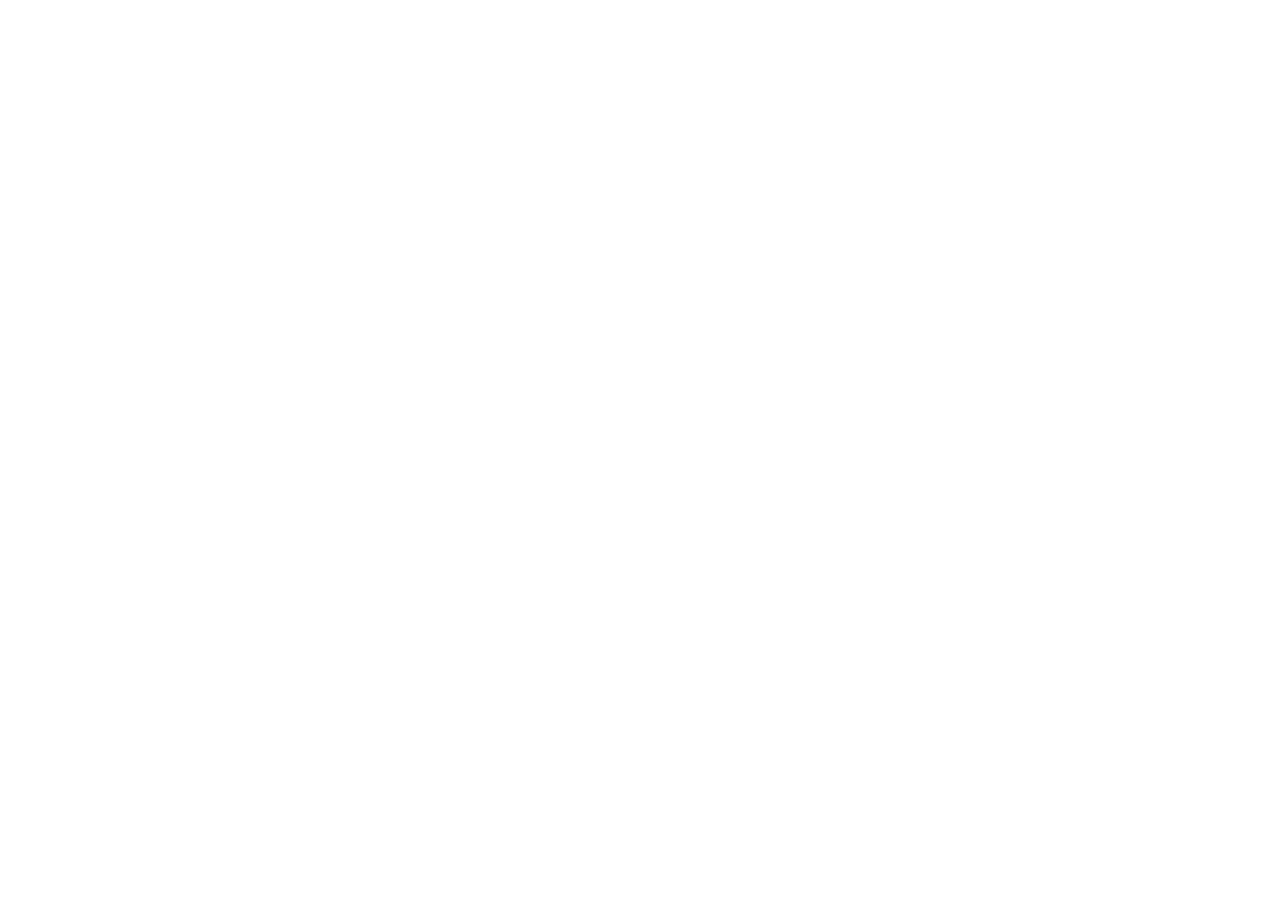
==== index.html @ 4833cf5c "initial commit" ====
<!DOCTYPE html>
<html lang="en">
<head>
    <meta charset="UTF-8">
    <meta http-equiv="X-UA-Compatible" content="IE=edge">
    <meta name="viewport" content="width=device-width, initial-scale=1.0">
    <link rel="stylesheet" href="style.css">
    <title>Harry Reyes</title>
</head>
<body>
    <script src="carousel.js"></script>
</body>
</html>
---- style.css ----
* {
    margin: 0;
    padding: 0;
}
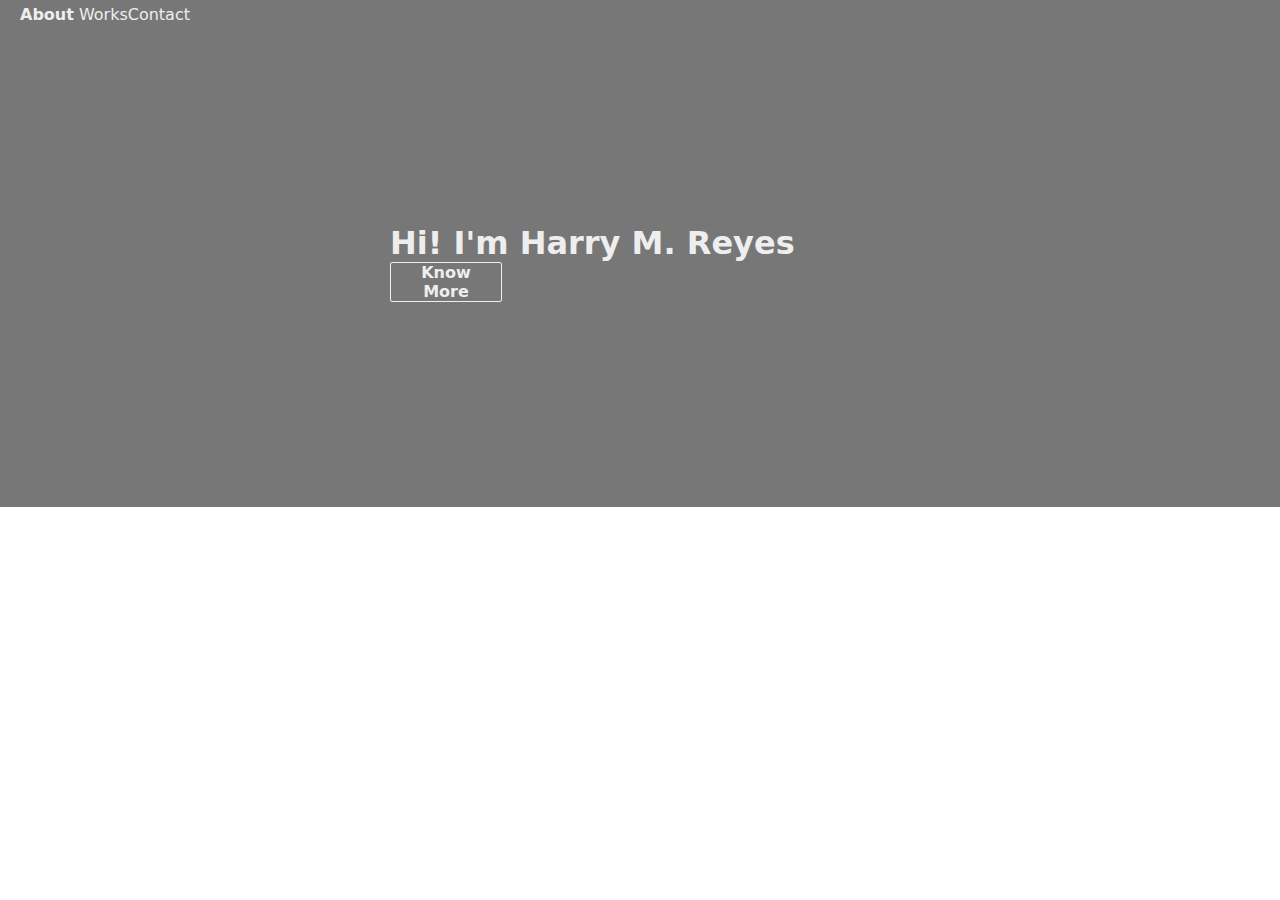
==== commit e4cf77cd: "updated" ====
--- a/index.html
+++ b/index.html
@@ -4,10 +4,26 @@
     <meta charset="UTF-8">
     <meta http-equiv="X-UA-Compatible" content="IE=edge">
     <meta name="viewport" content="width=device-width, initial-scale=1.0">
-    <link rel="stylesheet" href="style.css">
-    <title>Harry Reyes</title>
+    <link rel="stylesheet" href="./assets/styles/index.css">
+    <title>Harry M. Reyes</title>
 </head>
 <body>
-    <script src="carousel.js"></script>
+    <div class="hero">
+        <!-- <img src="./assets/images/hero-image.jpg" alt="" class="img-carouselle"> -->
+        <div class="nav">
+            <a href="index.html" class="a-image"><img src="./assets/images/logo.jpg" alt="" class="logo"></a>
+            <ul>
+                <li>
+                    <a href="./about.html">About</a>
+                </li>
+                <li>Works</li>
+                <li>Contact</li>
+            </ul>
+        </div>
+        <div class="intro">
+            <h1>Hi! I'm Harry M. Reyes</h1>
+            <a href="about.html">Know More</a>
+        </div>
+    </div>
 </body>
 </html>--- a/assets/styles/index.css
+++ b/assets/styles/index.css
@@ -0,0 +1,61 @@
+* {
+    margin: 0;
+    padding: 0;
+    font-family: system-ui, -apple-system, BlinkMacSystemFont, 'Segoe UI', Roboto, Oxygen, Ubuntu, Cantarell, 'Open Sans', 'Helvetica Neue', sans-serif;
+}
+ul {
+    list-style: none;
+    display: flex;
+    width: 62%;
+}
+ul li {
+
+}
+a {
+    text-decoration: none;
+    color: #eee;
+    display: block;
+    padding: 0 5px;
+    font-weight: bold;
+    text-align: center;
+    border-radius: 2px;
+}
+a:hover {
+    background-color: #eee;
+    color: rgb(53, 53, 53);
+    transition: 300ms;
+}
+.a-image {
+    display: initial;
+    color: transparent;
+    transition: none;
+}
+.a-image:hover {
+    border-radius: 0;
+    background-color: transparent;
+    transition: none;
+}
+.hero {
+    color: #eee;
+    padding: 5px;
+    background-image: url("../images/hero-image.jpg");
+    background-color: rgb(119, 119, 119);
+    background-repeat: no-repeat;
+    background-size: cover;
+    background-blend-mode: multiply;
+}
+.nav {
+    display: flex;
+}
+.logo {
+    width: 50px;
+}
+.intro {
+    max-width: 500px;
+    margin: 200px auto;
+    /* text-align: center; */
+}
+.intro a {
+    border: 1px solid #eee;
+    width: 100px;
+}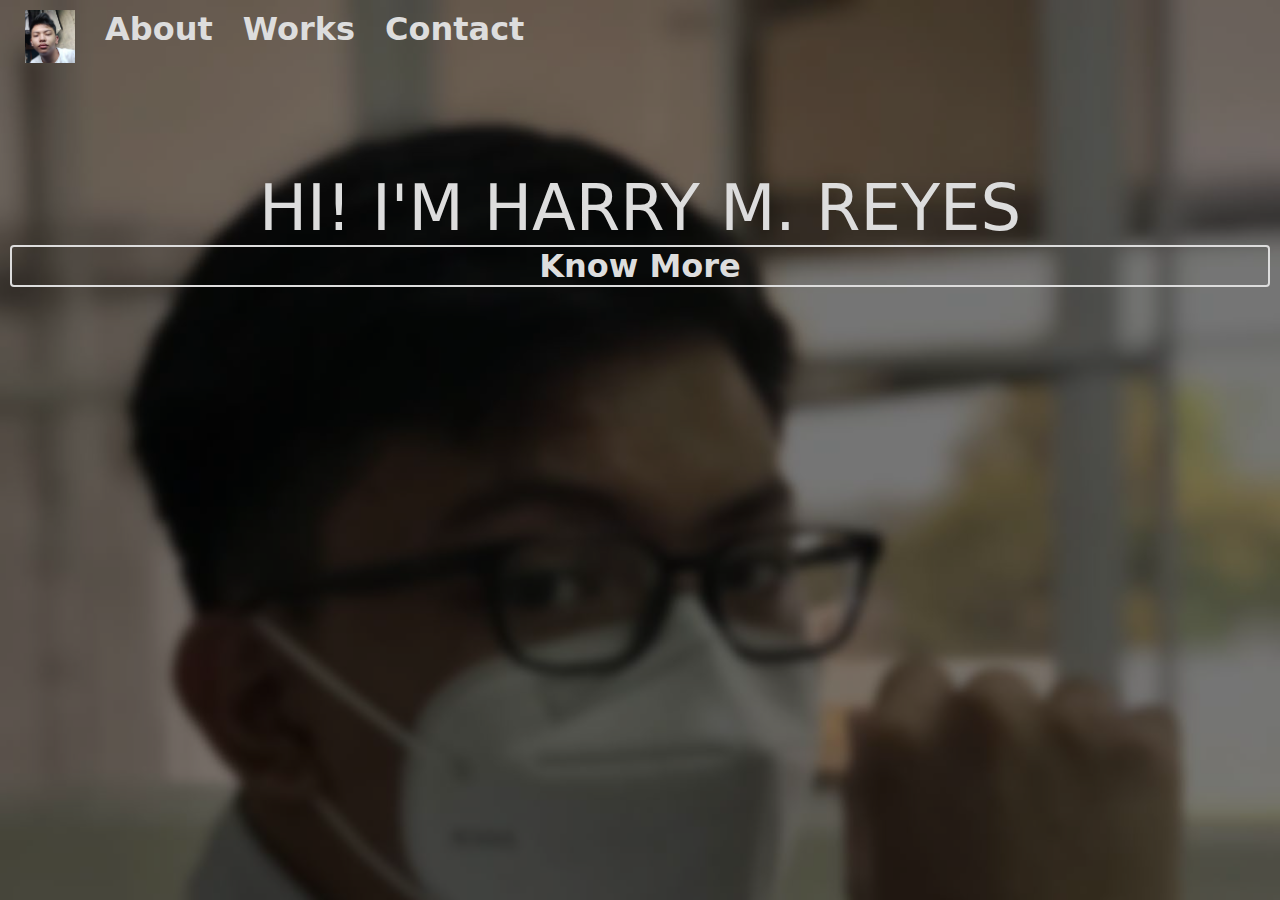
==== commit 90112faa: "updated" ====
--- a/index.html
+++ b/index.html
@@ -16,13 +16,22 @@
                 <li>
                     <a href="./about.html">About</a>
                 </li>
-                <li>Works</li>
-                <li>Contact</li>
+                <li>
+                    <a href="./works.html">Works</a>
+                </li>
+                <li>
+                    <a href="./contact.html">Contact</a>
+                </li>
             </ul>
         </div>
         <div class="intro">
-            <h1>Hi! I'm Harry M. Reyes</h1>
+            <h1>HI! I'M HARRY M. REYES</h1>
             <a href="about.html">Know More</a>
+        </div>
+        <div class="footer">
+            <ol>
+                <li></li>
+            </ol>
         </div>
     </div>
 </body>
--- a/assets/styles/index.css
+++ b/assets/styles/index.css
@@ -3,59 +3,66 @@
     padding: 0;
     font-family: system-ui, -apple-system, BlinkMacSystemFont, 'Segoe UI', Roboto, Oxygen, Ubuntu, Cantarell, 'Open Sans', 'Helvetica Neue', sans-serif;
 }
-ul {
-    list-style: none;
-    display: flex;
-    width: 62%;
-}
-ul li {
-
+body {
+    background-image: url("../images/hero-image.jpg");
+    background-color: #777;
+    background-blend-mode: multiply;
+    background-size: cover;
 }
 a {
+    color: #ddd;
+    border-radius: 4px;
     text-decoration: none;
-    color: #eee;
-    display: block;
-    padding: 0 5px;
+    padding: 0 3px;
     font-weight: bold;
-    text-align: center;
-    border-radius: 2px;
 }
 a:hover {
-    background-color: #eee;
-    color: rgb(53, 53, 53);
-    transition: 300ms;
+    color: #333;
+    background-color: #ddd;
 }
-.a-image {
-    display: initial;
-    color: transparent;
-    transition: none;
-}
-.a-image:hover {
-    border-radius: 0;
-    background-color: transparent;
-    transition: none;
+h1 {
+    font-weight: normal;
+    text-align: center;
 }
 .hero {
-    color: #eee;
-    padding: 5px;
-    background-image: url("../images/hero-image.jpg");
-    background-color: rgb(119, 119, 119);
-    background-repeat: no-repeat;
-    background-size: cover;
-    background-blend-mode: multiply;
+    padding: 10px;
+    font-size: 1.5rem;
+    color: #ddd;
+    justify-content: center;
 }
 .nav {
+    display: grid;
+    grid-template-rows: repeat(2, 1fr);
+    justify-content: center;
+}
+.nav a {
+    text-align: center;
+    margin: 0 5px 0 5px;
+}
+.nav ul{
+    list-style: none;
     display: flex;
 }
 .logo {
     width: 50px;
 }
 .intro {
-    max-width: 500px;
-    margin: 200px auto;
-    /* text-align: center; */
+    margin: 100px 0;
 }
 .intro a {
-    border: 1px solid #eee;
-    width: 100px;
+    border: 2px solid #ddd;
+    display: block;
+    text-align: center;
+}
+@media only screen and (min-width: 768px) {
+    a {
+        padding: 0 10px;
+    }
+    .hero {
+        font-size: 2rem;
+    }
+    .nav {
+        display: flex;
+        justify-content: left;
+    }
 }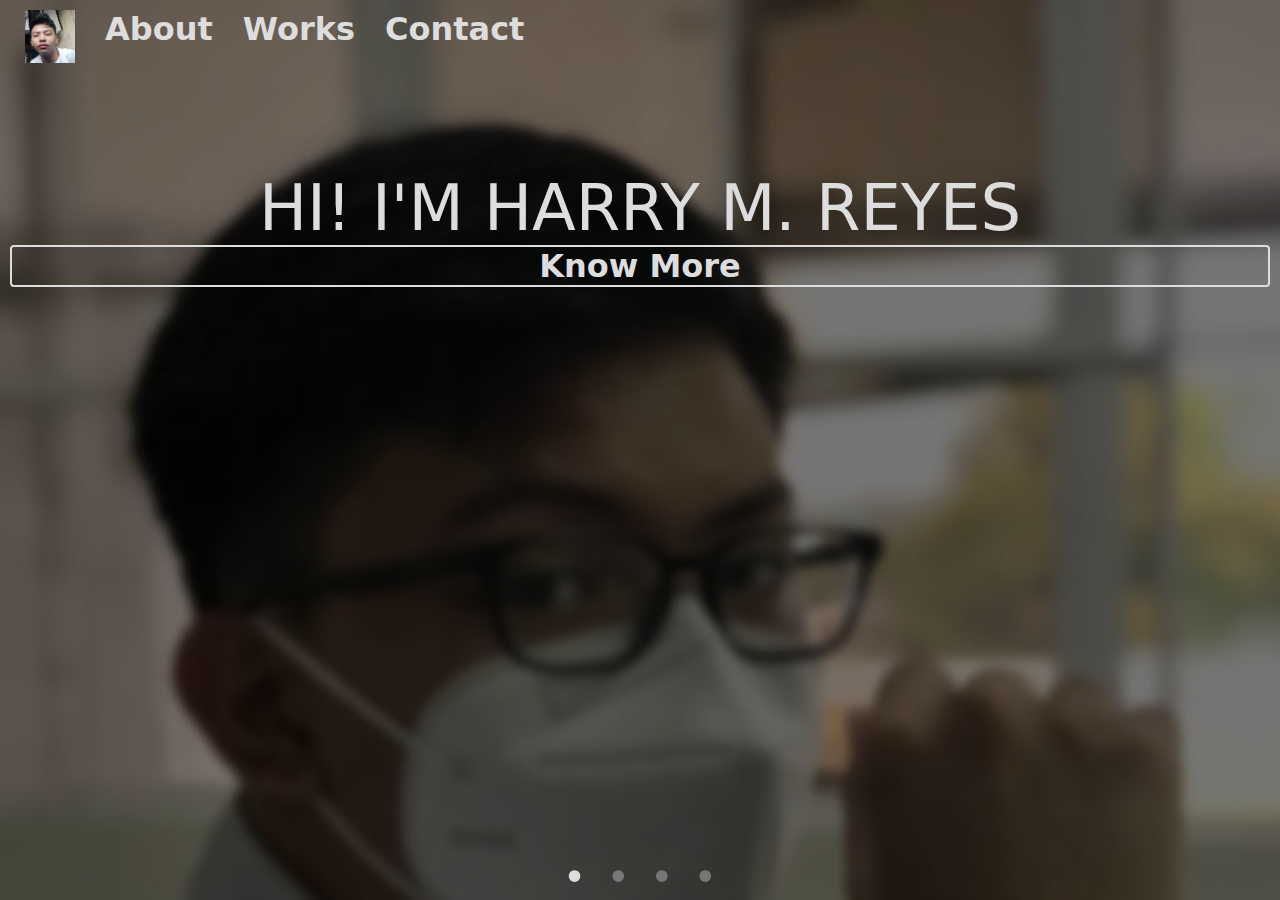
==== commit d6f5d340: "updated" ====
--- a/index.html
+++ b/index.html
@@ -29,10 +29,22 @@
             <a href="about.html">Know More</a>
         </div>
         <div class="footer">
-            <ol>
-                <li></li>
-            </ol>
+            <ul>
+                <li>
+                    <p class="selected" id="img1">•</p>
+                </li>
+                <li>
+                    <p class="not-selected" id="img2">•</p>
+                </li>
+                <li>
+                    <p class="not-selected" id="img3">•</p>
+                </li>
+                <li>
+                    <p class="not-selected" id="img4">•</p>
+                </li>
+            </ul>
         </div>
     </div>
+    <script src="./assets/scripts/image-carouselle.js"></script>
 </body>
 </html>--- a/assets/styles/index.css
+++ b/assets/styles/index.css
@@ -54,6 +54,28 @@
     display: block;
     text-align: center;
 }
+.footer {
+    display: flex;
+    justify-content: center;
+}
+.footer ul{
+    font-size: 2.5rem;
+    list-style: none;
+    display: flex;
+    position: fixed;
+    bottom: 0;
+}
+.footer li {
+    margin: 0 10px;
+}
+.footer .not-selected {
+    color: #777;
+}
+.footer .not-selected:hover {
+    color: #ddd;
+    cursor: pointer;
+    transition: 200ms;
+}
 @media only screen and (min-width: 768px) {
     a {
         padding: 0 10px;
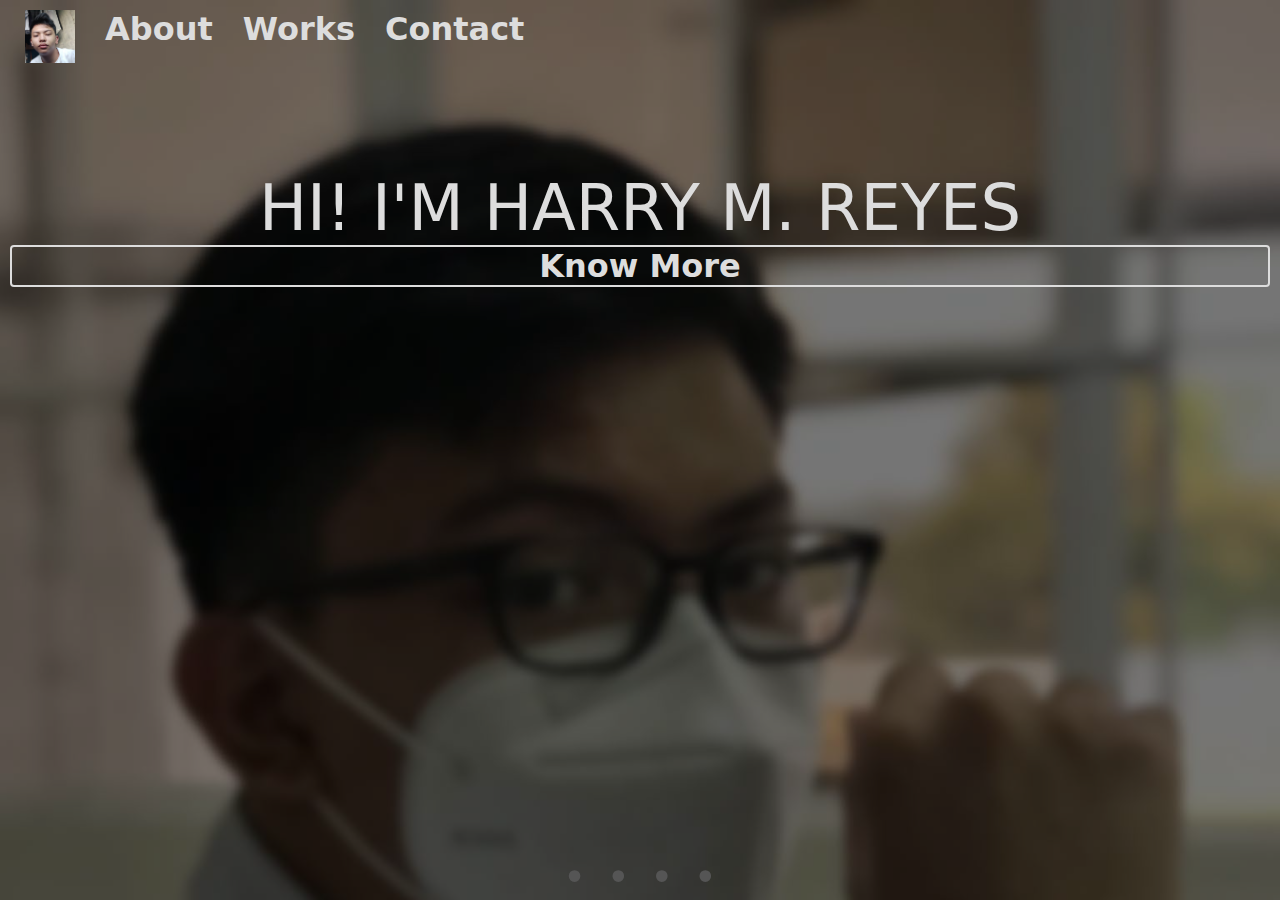
==== commit 6849b1f8: "updated" ====
--- a/index.html
+++ b/index.html
@@ -31,16 +31,16 @@
         <div class="footer">
             <ul>
                 <li>
-                    <p class="selected" id="img1">•</p>
+                    <p class="img">•</p>
                 </li>
                 <li>
-                    <p class="not-selected" id="img2">•</p>
+                    <p class="img">•</p>
                 </li>
                 <li>
-                    <p class="not-selected" id="img3">•</p>
+                    <p class="img">•</p>
                 </li>
                 <li>
-                    <p class="not-selected" id="img4">•</p>
+                    <p class="img">•</p>
                 </li>
             </ul>
         </div>
--- a/assets/styles/index.css
+++ b/assets/styles/index.css
@@ -68,10 +68,10 @@
 .footer li {
     margin: 0 10px;
 }
-.footer .not-selected {
-    color: #777;
+.footer .img {
+    color: rgb(85, 85, 85);
 }
-.footer .not-selected:hover {
+.footer .img:hover {
     color: #ddd;
     cursor: pointer;
     transition: 200ms;
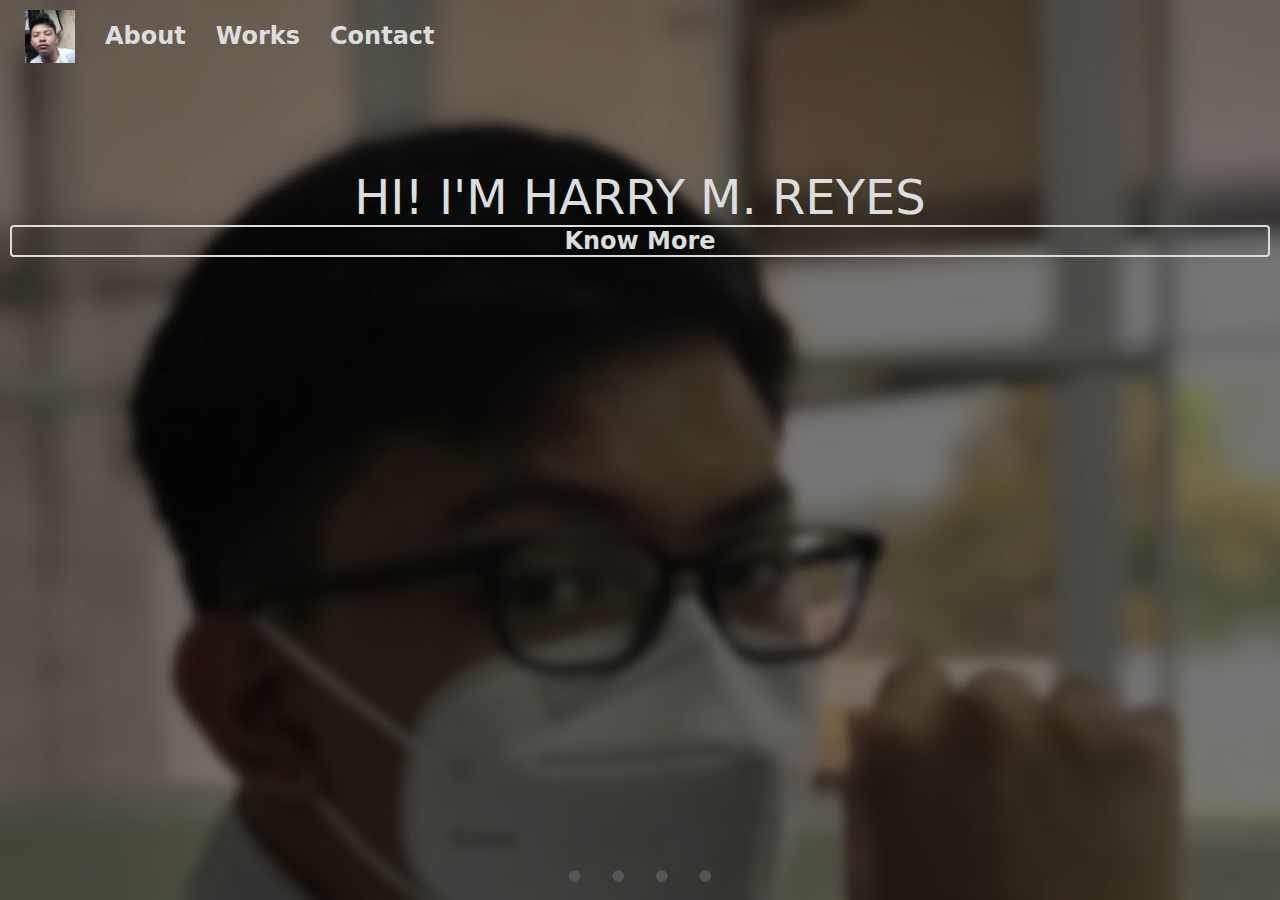
==== commit d27472a5: "updated" ====
--- a/index.html
+++ b/index.html
@@ -5,13 +5,15 @@
     <meta http-equiv="X-UA-Compatible" content="IE=edge">
     <meta name="viewport" content="width=device-width, initial-scale=1.0">
     <link rel="stylesheet" href="./assets/styles/index.css">
+    <link rel="shortcut icon" href="./assets/images/logo.jpg" type="image/x-icon">
     <title>Harry M. Reyes</title>
 </head>
 <body>
     <div class="hero">
-        <!-- <img src="./assets/images/hero-image.jpg" alt="" class="img-carouselle"> -->
         <div class="nav">
-            <a href="index.html" class="a-image"><img src="./assets/images/logo.jpg" alt="" class="logo"></a>
+            <a href="index.html" title="Home" class="a-image">
+                <img src="./assets/images/logo.jpg" alt="" class="logo">
+            </a>
             <ul>
                 <li>
                     <a href="./about.html">About</a>
--- a/assets/styles/index.css
+++ b/assets/styles/index.css
@@ -19,6 +19,7 @@
 a:hover {
     color: #333;
     background-color: #ddd;
+    transition: 300ms;
 }
 h1 {
     font-weight: normal;
@@ -32,7 +33,7 @@
 }
 .nav {
     display: grid;
-    grid-template-rows: repeat(2, 1fr);
+    grid-template-rows: auto auto;
     justify-content: center;
 }
 .nav a {
@@ -42,6 +43,10 @@
 .nav ul{
     list-style: none;
     display: flex;
+    height: 40px;
+}
+.a-image:hover {
+    background-color: transparent;
 }
 .logo {
     width: 50px;
@@ -80,11 +85,11 @@
     a {
         padding: 0 10px;
     }
-    .hero {
-        font-size: 2rem;
-    }
     .nav {
         display: flex;
         justify-content: left;
     }
+    .nav ul {
+        align-items: flex-end;
+    }
 }